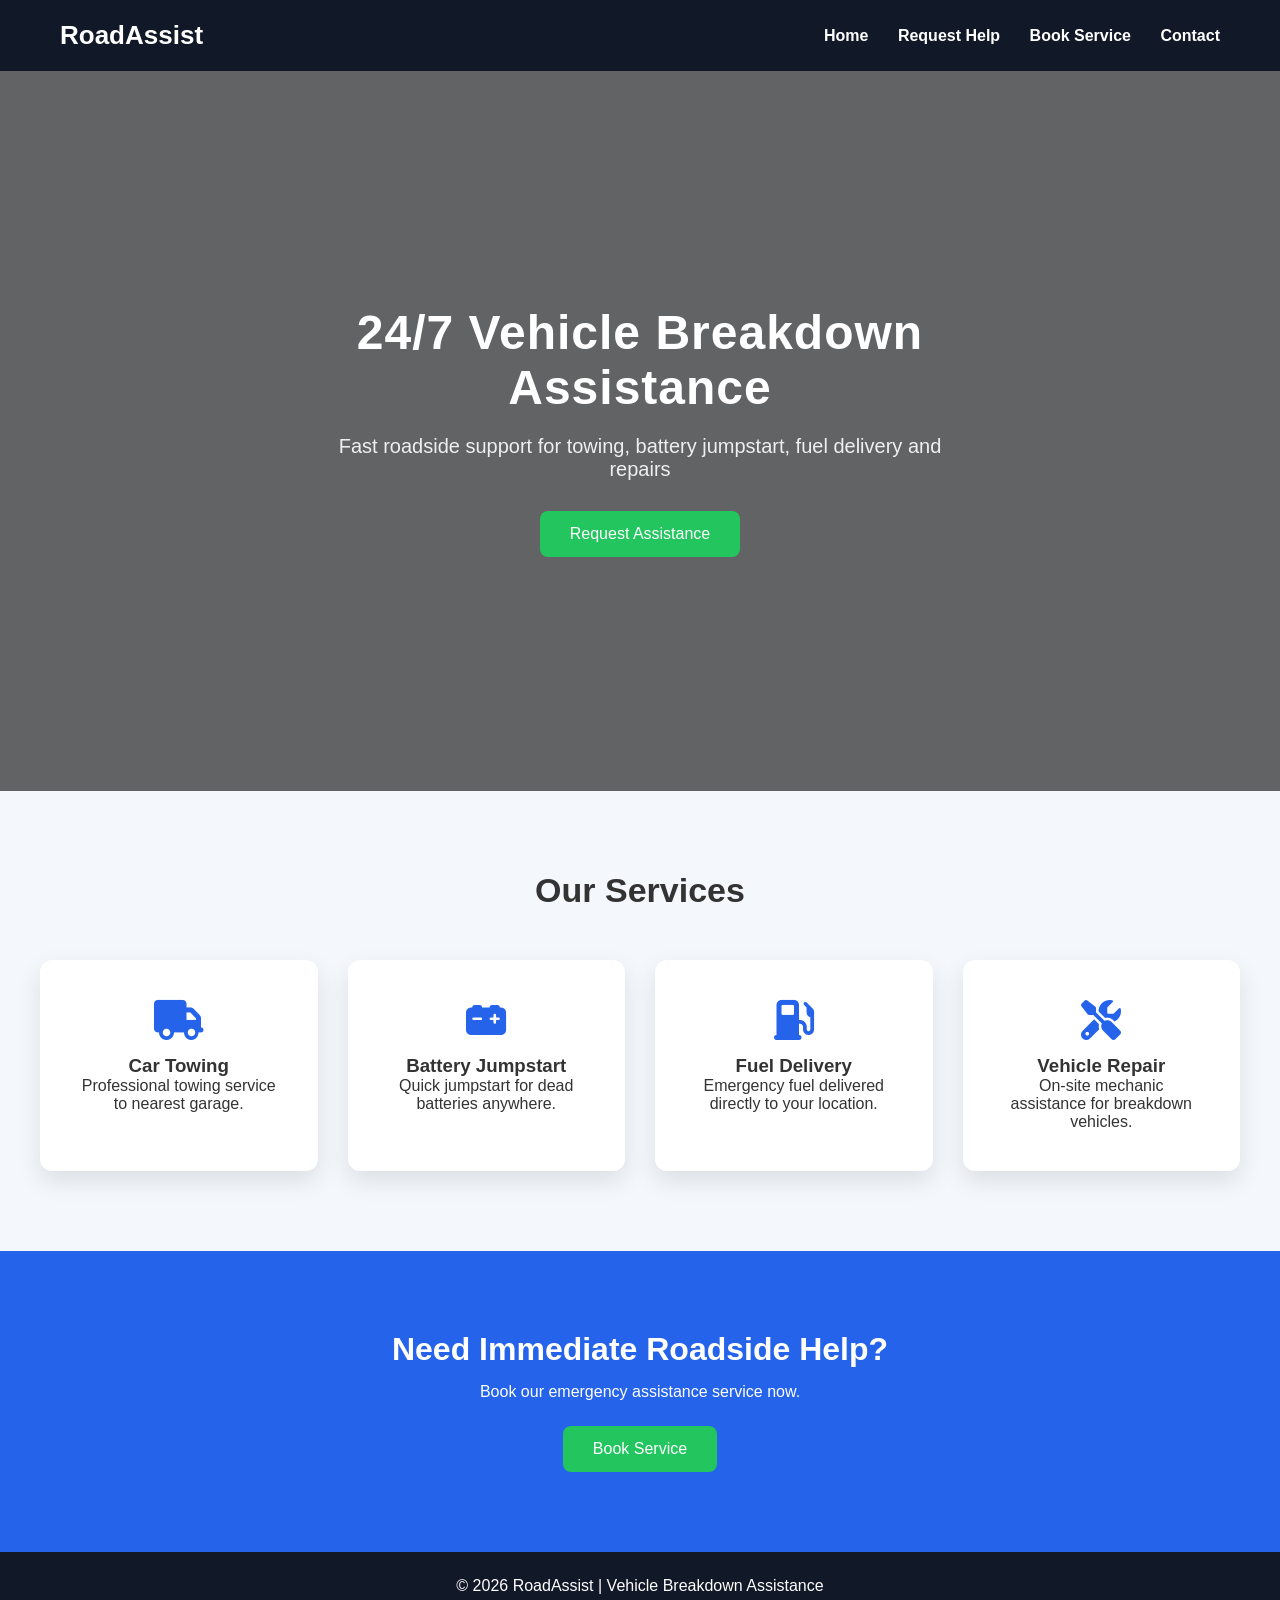
==== index.html @ 9e3c538b "Add files via upload" ====
<!DOCTYPE html>
<html lang="en">

<head>

<meta charset="UTF-8">
<meta name="viewport" content="width=device-width, initial-scale=1.0">

<title>RoadAssist</title>

<link rel="stylesheet" href="style.css">

<link rel="stylesheet"
href="https://cdnjs.cloudflare.com/ajax/libs/font-awesome/6.5.0/css/all.min.css">

</head>

<body>

<header>

<h1 class="logo">RoadAssist</h1>

<nav>
<a href="index.html">Home</a>
<a href="request.html">Request Help</a>
<a href="booking.html">Book Service</a>
<a href="contact.html">Contact</a>
</nav>

</header>


<section class="hero">

<div class="hero-content">

<h2>24/7 Vehicle Breakdown Assistance</h2>

<p>Fast roadside support for towing, battery jumpstart, fuel delivery and repairs</p>

<button class="main-btn">Request Assistance</button>

</div>

</section>


<section class="services">

<h2>Our Services</h2>

<div class="service-grid">

<div class="service-card">
<i class="fa-solid fa-truck"></i>
<h3>Car Towing</h3>
<p>Professional towing service to nearest garage.</p>
</div>

<div class="service-card">
<i class="fa-solid fa-car-battery"></i>
<h3>Battery Jumpstart</h3>
<p>Quick jumpstart for dead batteries anywhere.</p>
</div>

<div class="service-card">
<i class="fa-solid fa-gas-pump"></i>
<h3>Fuel Delivery</h3>
<p>Emergency fuel delivered directly to your location.</p>
</div>

<div class="service-card">
<i class="fa-solid fa-screwdriver-wrench"></i>
<h3>Vehicle Repair</h3>
<p>On-site mechanic assistance for breakdown vehicles.</p>
</div>

</div>

</section>


<section class="cta">

<h2>Need Immediate Roadside Help?</h2>

<p>Book our emergency assistance service now.</p>

<button class="main-btn">Book Service</button>

</section>


<footer>

<p>© 2026 RoadAssist | Vehicle Breakdown Assistance</p>

</footer>

</body>

</html>
---- style.css ----
/* GLOBAL RESET */

*{
margin:0;
padding:0;
box-sizing:border-box;
font-family:Arial, sans-serif;
}

html{
scroll-behavior:smooth;
}

body{
background:#f4f7fb;
color:#333;
}


/* NAVBAR */

header{
display:flex;
justify-content:space-between;
align-items:center;
padding:20px 60px;
background:#111827;
color:white;
}

.logo{
font-size:26px;
font-weight:bold;
}

nav a{
color:white;
margin-left:25px;
text-decoration:none;
font-weight:bold;
position:relative;
}

nav a::after{
content:"";
position:absolute;
width:0;
height:2px;
background:#38bdf8;
bottom:-5px;
left:0;
transition:0.3s;
}

nav a:hover::after{
width:100%;
}


/* HERO SECTION */

.hero{

height:80vh;

background:
linear-gradient(rgba(0,0,0,0.6),rgba(0,0,0,0.6)),
url("https://images.unsplash.com/photo-1503376780353-7e6692767b70");

background-size:cover;
background-position:center;

display:flex;
align-items:center;
justify-content:center;

text-align:center;
color:white;

}

.hero-content{
max-width:700px;
padding:20px;
}

.hero h2{
font-size:48px;
font-weight:700;
letter-spacing:1px;
margin-bottom:20px;
}

.hero p{
font-size:20px;
opacity:0.9;
margin-bottom:30px;
}


/* BUTTON */

.main-btn{

background:#22c55e;
color:white;
padding:14px 30px;
border:none;
border-radius:8px;
font-size:16px;
cursor:pointer;
transition:0.3s;

}

.main-btn:hover{

background:#16a34a;
transform:scale(1.05);

}

.main-btn:active{
transform:scale(0.95);
}


/* SERVICES */

.services{

padding:80px 40px;
text-align:center;

}

.services h2{

font-size:34px;
margin-bottom:50px;

}

.service-grid{

display:grid;
grid-template-columns:repeat(auto-fit,minmax(250px,1fr));
gap:30px;

}

.service-card{

background:white;
padding:40px;
border-radius:12px;
box-shadow:0 10px 25px rgba(0,0,0,0.1);
transition:0.4s;

}

.service-card i{

font-size:40px;
color:#2563eb;
margin-bottom:15px;

}

.service-card:hover{

transform:translateY(-10px);
box-shadow:0 20px 40px rgba(0,0,0,0.2);

}


/* CTA */

.cta{

background:#2563eb;
color:white;
text-align:center;
padding:80px 20px;

}

.cta h2{
font-size:32px;
margin-bottom:15px;
}

.cta p{
margin-bottom:25px;
}


/* FOOTER */

footer{

background:#111827;
color:white;
text-align:center;
padding:25px;

}


/* MOBILE */

@media (max-width:768px){

header{
flex-direction:column;
gap:10px;
}

.hero h2{
font-size:34px;
}

}
/* BOOKING FORM */

.booking-form{
max-width:500px;
margin:40px auto;
display:flex;
flex-direction:column;
gap:15px;
}

.booking-form input,
.booking-form select{
padding:12px;
border-radius:6px;
border:1px solid #ccc;
font-size:16px;
}
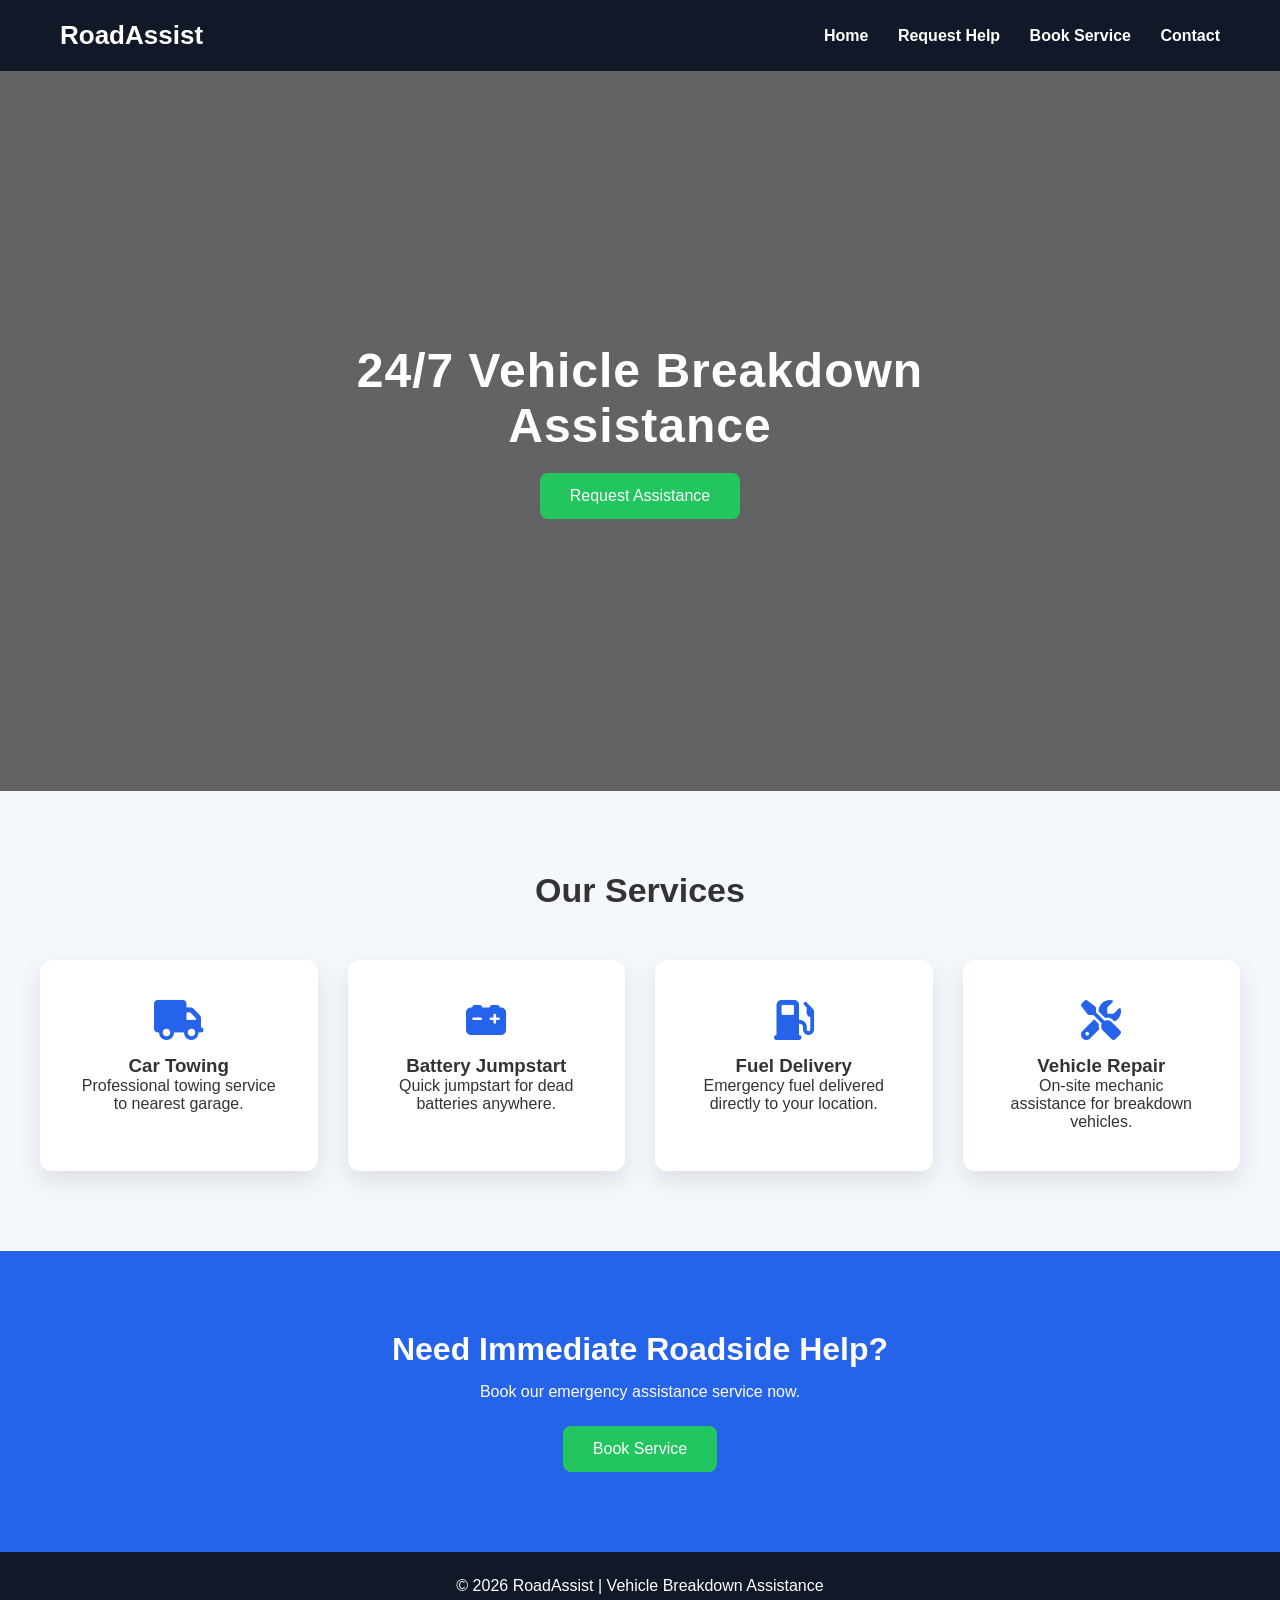
==== commit aa7d7c2c: "Update index.html" ====
--- a/index.html
+++ b/index.html
@@ -36,8 +36,6 @@
 <div class="hero-content">
 
 <h2>24/7 Vehicle Breakdown Assistance</h2>
-
-<p>Fast roadside support for towing, battery jumpstart, fuel delivery and repairs</p>
 
 <button class="main-btn">Request Assistance</button>
 
@@ -100,4 +98,5 @@
 
 </body>
 
-</html>+
+</html>
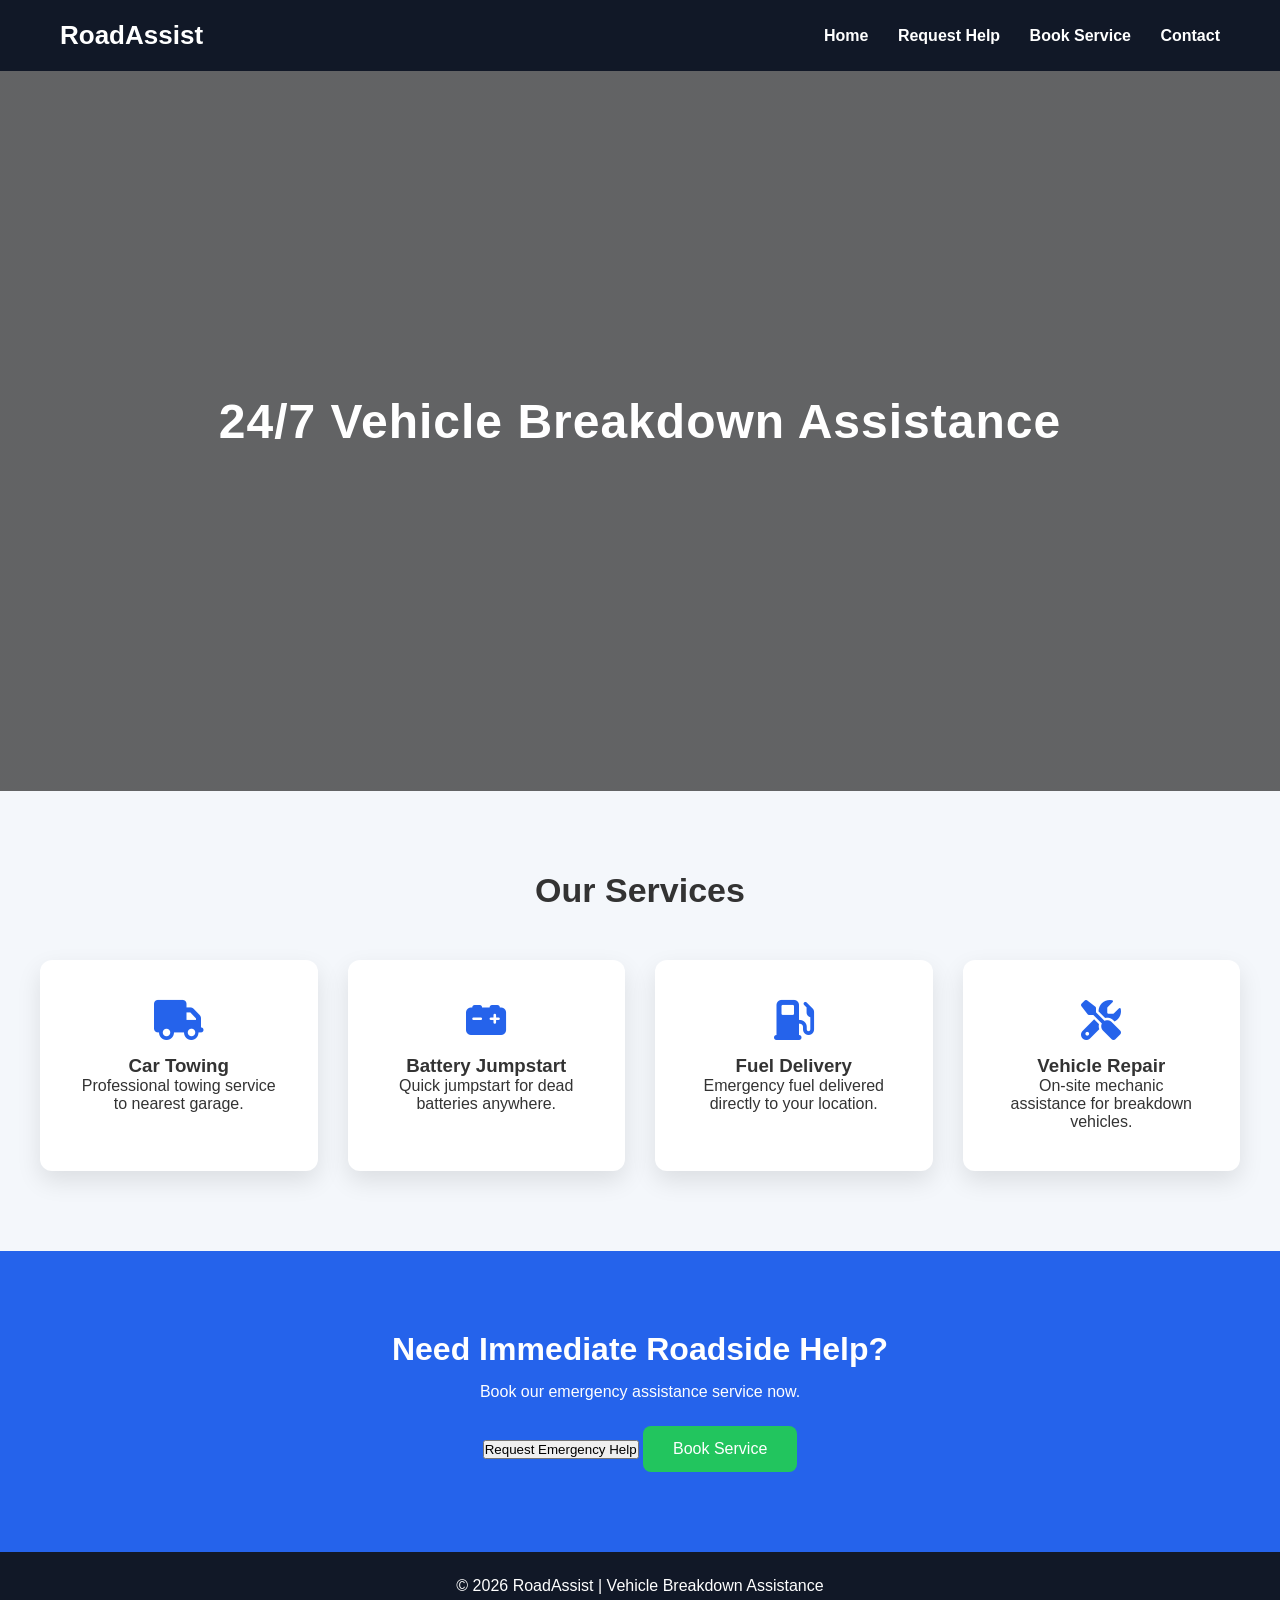
==== commit 63f73aff: "Add files via upload" ====
--- a/index.html
+++ b/index.html
@@ -33,13 +33,7 @@
 
 <section class="hero">
 
-<div class="hero-content">
-
 <h2>24/7 Vehicle Breakdown Assistance</h2>
-
-<button class="main-btn">Request Assistance</button>
-
-</div>
 
 </section>
 
@@ -85,6 +79,7 @@
 
 <p>Book our emergency assistance service now.</p>
 
+<button data-link="request.html">Request Emergency Help</button>
 <button class="main-btn">Book Service</button>
 
 </section>
@@ -96,7 +91,7 @@
 
 </footer>
 
+<script src="script.js"></script>
 </body>
 
-
-</html>
+</html>
